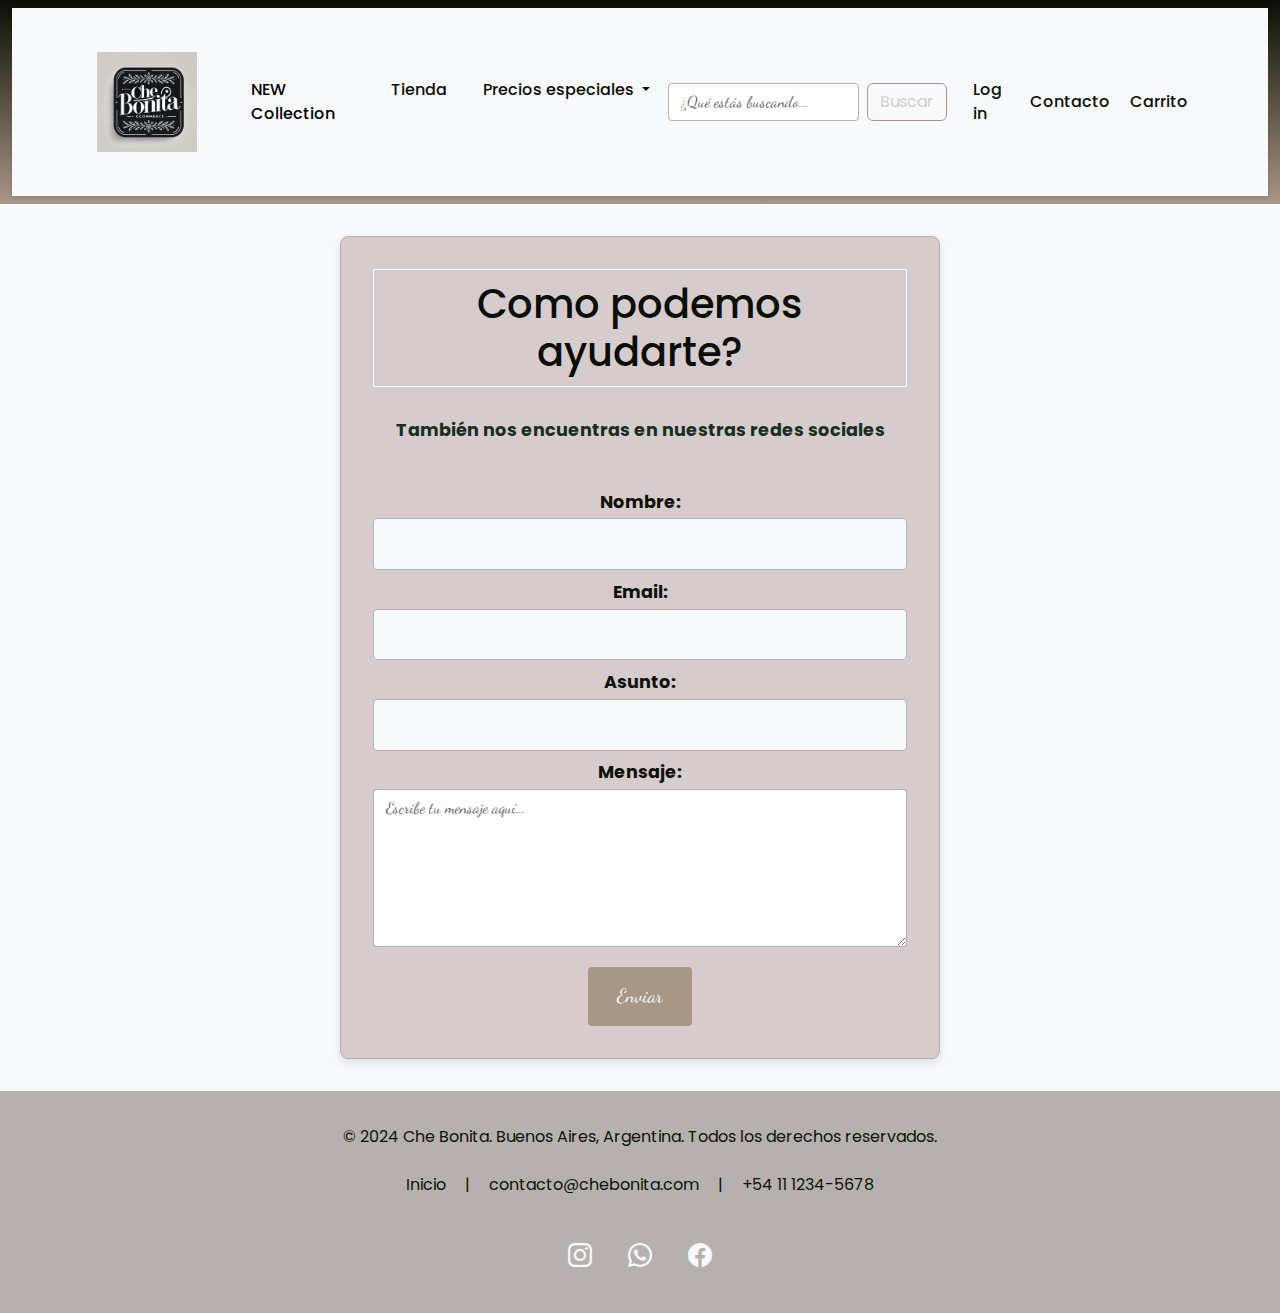
==== contacto.html @ 5b87a3a7 "Pre-entrega TalentoTech-E.S. Mc Nally" ====
<!DOCTYPE html>
<html lang="es">

<head>
  <meta charset="UTF-8">
  <meta name="viewport" content="width=device-width, initial-scale=1.0">

  <!-- Favicon -->
  <link rel="shortcut icon" href="./img/favicon.ico" type="image/x-icon">

  <!-- Fuentes Googleapis.com -->
  <link
    href="https://fonts.googleapis.com/css2?family=Dancing+Script:wght@400;700&family=Poppins:wght@400;700&display=swap"
    rel="stylesheet">
  <link
    href="https://fonts.googleapis.com/css2?family=Playfair+Display:wght@400;700&family=Lora:wght@400;600&display=swap"
    rel="stylesheet">

  <!-- bootstrap -->
  <link href="https://cdn.jsdelivr.net/npm/bootstrap@5.3.3/dist/css/bootstrap.min.css" rel="stylesheet"
    integrity="sha384-QWTKZyjpPEjISv5WaRU9OFeRpok6YctnYmDr5pNlyT2bRjXh0JMhjY6hW+ALEwIH" crossorigin="anonymous">
  <!-- Boostrap icon -->
  <link rel="stylesheet" href="https://cdn.jsdelivr.net/npm/bootstrap-icons@1.5.0/font/bootstrap-icons.css">
  <!--Estilos -->
  <link rel="stylesheet" href="./styles/styles.css">  
  <link rel="stylesheet" href="./styles/Formspree.css">

  <title>CheBonita-Contacto</title>
</head>
<body>
  <header class="bg-light container-fluid">
    <nav class="navbar navbar-expand-lg navbar-light bg-body-tertiary">
      <div class="container">
        <!-- Logo y Botón de Hamburguesa -->
        <a class="navbar-brand d-flex align-items-center" href="/">
          <img src="./img/logo.webp" alt="LOGO Che Bonita">
        </a>
        <button class="navbar-toggler" type="button" data-bs-toggle="collapse" data-bs-target="#navbarSupportedContent"
          aria-controls="navbarSupportedContent" aria-expanded="false" aria-label="Toggle navigation">
          <span class="navbar-toggler-icon"></span>
        </button>

        <!-- Menú colapsable y Barra de Búsqueda -->
        <div class="collapse navbar-collapse" id="navbarSupportedContent">
          <ul class="navbar-nav me-auto mb-2 mb-lg-0">
            <li class="nav-item">
              <a class="nav-link active" aria-current="page" href="#new">NEW Collection</a>
            </li>
            <li class="nav-item">
              <a class="nav-link" href="./tienda.html">Tienda</a>
            </li>
            <li class="nav-item dropdown">
              <a class="nav-link dropdown-toggle" href="#" role="button" data-bs-toggle="dropdown"
                aria-expanded="false">
                Precios especiales
              </a>
              <ul class="dropdown-menu">
                <li><a class="dropdown-item" href="./tienda.html#sale">Ediciones especiales</a></li>
                <li><a class="dropdown-item" href="./tienda.html#basicos">Nuestros Basicos</a></li>
                <li><a class="dropdown-item" href="./tienda.html#carteras">Carteras</a></li>
                <li><a class="dropdown-item" href="./tienda.html#vestidos">Vestidos</a></li>
                <li><a class="dropdown-item" href="./tienda.html#joyeria">Joyeria</a></li>
                <li><a class="dropdown-item" href="./tienda.html#zapatos">Zapatos</a></li>
                <li><a class="dropdown-item" href="./tienda.html#relojes">Relojes</a></li>
                <li>
                  <hr class="dropdown-divider">
                </li>
                <li><a class="dropdown-item" href="./tienda.html#gift-card">GIFT CARD</a></li>
              </ul>
            </li>
            
          </ul>

          <!-- Barra de Búsqueda-->
          <form class="d-flex flex-grow-1" role="search">
            <input class="form-control me-2 flex-grow-1" type="search" placeholder="¿Qué estás buscando..."
              aria-label="Buscar">
            <button class="btn btn-outline-success" type="submit">Buscar</button>
          </form>
        </div>

        <!-- LogIn, Ayuda y Carrito - Visible en pantallas grandes (lg y superiores) -->
        <div class="d-none d-lg-flex align-items-center ms-3">
          <a class="nav-link" href="./proximamente.html">Log in</a>
          <a class="nav-link" href="./contacto.html">Contacto</a>
          <a class="nav-link" href="./proximamente.html">Carrito</a>
        </div>

        <!-- Iconos para pantallas pequeñas (sm) -->
        <div class="d-flex d-lg-none ms-auto">
          <a class="nav-link" href="#" aria-label="Log In"><i class="bi bi-person"></i></a>
          <a class="nav-link" href="./contacto.html" aria-label="Contacto"><i class="bi bi-file-earmark-text"></i></a>
          <a class="nav-link" href="#" aria-label="Carrito"><i class="bi bi-bag"></i></a>
        </div>
      </div>
    </nav>
  </header>

  <main class="container">

<section class="Formspree">

  <h2 class=" border-light ">Como podemos ayudarte?</h2>
  <p><b> También nos encuentras en nuestras redes sociales</b></p>
  <!-- Botones de redes sociales -->
  
  <form action=https://formspree.io/f/xanyoegk method="POST">
    <label for="name">Nombre:</label>
    <input type="text" id="name" name="name" required>
  
    <label for="email">Email:</label>
    <input type="email" id="email" name="email" required>
  
    <label for="subject">Asunto:</label>
    <input type="text" id="subject" name="subject" required>
  
    <label for="message">Mensaje:</label>
    <textarea id="message" class= "form-control"name="message" rows="6" placeholder="Escribe tu mensaje aquí..."></textarea>
    </div>
  
    <button type="submit">Enviar</button>
   </form>
  </section>
</main>

<footer class="text-center container-fluid  py-4">
  <div class="container">
    <!-- Información de contacto y Home -->
    <p class="mb-1">&copy; 2024 Che Bonita. Buenos Aires, Argentina. Todos los derechos reservados.</p>
    <p>
      <a href="/" class="text-decoration-none">Inicio</a> |
      <a href="mailto:contacto@chebonita.com" class="text-decoration-none">contacto@chebonita.com</a> |
      <a href="tel:+541112345678" class="text-decoration-none">+54 11 1234-5678</a>
    </p>
    <!-- Redes sociales -->
    <div class="social-icons d-flex justify-content-center mt-2">
      <a href="https://www.instagram.com" target="_blank" class="btn-social mx-2">
        <i class="bi bi-instagram fs-4"></i>
      </a>
      <a href="https://www.whatsapp.com/" target="_blank" class="btn-social mx-2">
        <i class="bi bi-whatsapp fs-4"></i>
      </a>
      <a href="https://www.facebook.com" target="_blank" class="btn-social mx-2">
        <i class="bi bi-facebook fs-4"></i>
      </a>
    </div>
  </div>
</footer>


<!-- Bootstrap JS -->
<script src="https://cdn.jsdelivr.net/npm/bootstrap@5.3.3/dist/js/bootstrap.bundle.min.js"
  integrity="sha384-YvpcrYf0tY3lHB60NNkmXc5s9fDVZLESaAA55NDzOxhy9GkcIdslK1eN7N6jIeHz" crossorigin="anonymous"></script>
</body>

</html>
---- styles/styles.css ----
/* Definición de variables */
:root {
  /* Colores */
  --smoky-black: #0b0e05ff;
  --beaver: #a89686ff;
  --dark-green: #182f1fff;
  --smoky-black-2: #0f1106ff;
  --timberwolf: #d6ccceff;
  --silver: #b6b1aeff;
   --gutter: 15px;
  --white: #f8f9fa;
  --text-color: #333;
  --discount-color: #28a745;
  --review-star-color: #ffc107;
  --light-gold: #d4af37;
  /* Fuentes */
  --font-script: "Dancing Script", cursive;
  --font-sans-serif: "Poppins", sans-serif;
}

/* Estilo de reset global */
*,
*::before,
*::after {
  box-sizing: border-box;
}

* {
  margin: 0;
  padding: 0;
}

/* Estilos globales */
body {
  padding: 0;
  margin: 0 auto;
  background-color: var(--white);
  color: var(--smoky-black);
  font-family: var(--font-sans-serif);  
}

  ul, ol {
    list-style: none; 
    margin: 0;
    padding: 0; 
}


a {
  text-decoration: none;
  color: inherit;
  margin: var(--gutter);
}

button {
  border: none;
  background: none;
  cursor: pointer;
  text-align: center;
}

.bg-color-beaver{
  background-color: var(--silver);
  }

.border {
  border: 1px solid var(--timberwolf);
  border-radius: 4px;
}
.border-light {
  border: 1px solid var(--white)
}
.border-dashed{
border: 1px dashed var(--timberwolf); 
}

.separator {
  border: none;
  height: 1px;
  background-color: rgba(0, 0, 0, 0.3); 
  margin: 20px 0; 
}

/*----------------------------------------------------------------*/
/* Encabezado con uso de gradiente */
header {
  background: linear-gradient(180deg, var(--smoky-black), var(--beaver));
  padding: 0.5em;
}

/* Pie de página */
footer {
  background-color: var(--silver);
  color: var(--smoky-black-2);
  padding: 20px;
  text-align:center;
}

/* Texto para encabezados */
h1,
h2,
h3 {
  color: var(--beaver);
  padding: 10px;
}
p {
  padding: 10px;
}
/*-----------------------------------------------------*/
/*Ancla a Top de la pagina*/
/* Estilo para el botón de subir */
.btn-subir {
  position: fixed; 
  bottom: 20px;    
  right: 20px;     
  background-color: var(--dark-green); 
  color: var(--white);    
  padding: 10px 20px; 
  font-size: 16px;
  border-radius: 50%;  
  text-decoration: none; 
  box-shadow: 0 4px 8px rgba(0, 0, 0, 0.2);
}

.btn-subir:hover {
  background-color: var(--review-star-color); 
  color:var(--dark-green);
}
/*----------------------------------------------------------------------*/
/* Botón personalizado */
.btn-custom {
  font-family: var(--font-script);
  background-color: var(--beaver);
  border: none;
  font-size: 2em;
  margin: var(--gutter);
  text-align: center;
  padding: 10px 20px; 
  color: var(--white);       
  cursor: pointer;
  transition: padding 0.3s ease, font-size 0.3s ease;
}


/* Propiedades adicionales para el botón */
.btn-custom:hover {
  background-color: var(--beaver);
}
.btn-custom-Light {
  font-family: var(--font-script);
  background-color: var(--white);
  color:var(--beaver);
  border: none;
  font-size: 2em;
  margin: var(--gutter);
}

/* Propiedades adicionales para el botón */
.btn-custom-Light:hover {
  background-color: var(--beaver);
  color:var(--white);
}
/* Responsividad del botón */
@media (max-width: 768px) {
  .btn-custom, .btn-custom-Light{
    font-size: 1.5em;   
    padding: 8px 16px; 
  }
}

@media (max-width: 480px) {
  .btn-custom , .btn-custom-Light{
    font-size: 1.2em;   
    padding: 6px 12px;  
  }
}
/*-------------------------------------------------------------------------*/
/* Estilos de Navbar */
.navbar {
  background-color: var(--beaver);
  padding: 1.5em;
  font-family: var(--font-sans-serif);
  box-shadow: 0 2px 4px rgba(0, 0, 0, 0.1);
}

.navbar .nav-link {
  color: var(--smoky-black);
  font-weight: 500;
  margin: 0 10px;
  transition: color 0.3s ease;
}

.navbar .nav-link:hover {
  color: var(--beaver);
  text-decoration: none;
}

.navbar-brand img {  
 width: 100px;
  height: auto;
  margin-right: 1em;
}

.navbar .dropdown-menu {
  background-color:  hsla(220, 90%, 15%, 0.5);;
  border: none;
  box-shadow: 0 4px 8px rgba(0, 0, 0, 0.15);
}

.dropdown-menu .dropdown-item {
  color: var(--timberwolf);
  padding: 10px 20px;
  transition: background-color 0.3s ease;
}

.dropdown-menu .dropdown-item:hover {
  background-color: var(--silver);
  color: var(--white);
}

.nav-link {
  margin: var(--gutter);
}

/* Botón de búsqueda */
.form-control {
  border-radius: 0.25rem;
  border: 1px solid var(--silver);
  font-family: var(--font-script);
}

/* Botón de éxito */
.btn-outline-success {
  color: var(--timberwolf);
  border-color: var(--beaver);
  transition: background-color 0.3s ease, color 0.3s ease;
}

.btn-outline-success:hover {
  background-color: var(--beaver);
  color: var(--white);
  border-color: var(--beaver);
}

/* Estilos para el hero */
.hero {
  position: relative;
  width: 100%;
  height: 100vh;
  min-height: 100vh;
  padding-top: 2em;
  background-image: url("../img/mujer-nieve.webp");
  background-size: cover;
  background-position: center; /* Centrar la imagen */
  display: flex;
  flex-direction: column;
  justify-content: space-between;
  align-items: center;
  text-align: center;
  overflow: hidden;
}

.hero-logo {
  max-width: 150px;
  margin-bottom: 0.5em;
}

.hero-title {
  font-size: 3.5em;
  line-height: 1.1;
  color: var(--light-gold); 
  font-family: 'Playfair Display', serif;
  text-shadow: 3px 3px 8px rgba(0, 0, 0, 0.2); /* Sombra suave */
  transition: transform 0.3s ease; /* Efecto de escala */
  background-color: var(--white);
  display:inline;
}

.hero-subtitle {
  font-size: 1.7em;
  color: var(--dark-green);
  font-family: 'Lora', serif;
  margin-top: 0.3em;
  line-height: 1.4;
  text-shadow: 2px 2px 6px rgba(0, 0, 0, 0.2);
  opacity: 0.9;
}

.hero-title:hover, .hero-subtitle:hover {
  transform: scale(1.05); /* Efecto de crecimiento al pasar el ratón */
}
/* Collection 2025*/

.collection-2025{
display:flex;
align-items: center;
justify-content: center;
flex-direction: column;
margin:2em auto;
}


/* Sección Features */
.features {
  display: flex;
  flex-direction: column; 
  align-items: center; 
  justify-content: center;
  margin:1em auto;
}

.feature-item {
  max-width: 370px; 
  margin: 5px 0;
  padding:var(--gutter);  
  background-color: var(--timberwolf);
  text-align: center; 
}

.feature-item p{
  color: var(--dark-green);
}
.gift {  
  width: 100%;
  height: 100%;
  background-image: url("../img/gift.jpeg");
  background-size: cover;
  background-position: center; /* Centrar la imagen */
  background-repeat: no-repeat;   
}

/* Pantallas medianas y grandes */
@media (min-width: 768px) {
  .features {
    flex-direction: row; 
    flex-wrap: wrap;
    justify-content: space-around;
    align-items: center; 
        
  }
    .feature-item {
  width: 250px; 
  height: 100%;
 }
}
/*----------------------------------------------------------------*/
/*Banner sale */

.banner-section {
  position: relative;
  width: 100%;   
  overflow: hidden; 
}

.banner-overlay {
  position: absolute;
  top: 0;
  left: 0; 
  height: 100%;
  background-color: rgba(0, 0, 0, 0.5);
  z-index:0;
}

.banner-figure {
  width: 100%;
  height:auto;
  margin: 0;
}

.banner {
  display: block;
  width: 100%;
  height: auto;
}

.banner-text {
  position: absolute;
  top: 50%;
  left: 50%;
  transform: translate(-50%, -50%); 
  color: var(--white);
  text-shadow: 2px 2px 4px rgba(0, 0, 0, 0.9);
  z-index: 1; 
  width: 100%; 
  padding: 0 15px;
  display:flex;
  align-items: center;
  justify-content: center;
  flex-direction: column;
}

.banner-text h3 {
  font-size: 2em;
  color: var(--white);
  margin-bottom: 10px;
}

.banner-text p {
  font-size: 1.2em;
  color: var(--white);
  margin-top: 10px;
}


/* Responsivo */
@media (max-width: 768px) {
  .banner-text h3 {
    font-size: 1.5em;
  }
  .banner-text p {
    font-size: 1em;
  }
}

@media (max-width: 480px) {
  .banner-text h3 {
    font-size: 1.2em;
  }
  .banner-text p {
    display: none; 
  }
}

/* Estilos responsivos */
@media (max-width: 576px) {
  .hero {
    justify-content: space-between;
    height: 70vh;
  }

  .hero-logo {
    order: 1; /* Logo al principio */
    margin: 1em; /* Espaciado adicional */
  }

  .container-hero-title {
    order: 2; /* Títulos al final */
    margin-top: auto; /* Empujar títulos hacia abajo */
  }
  
  .navbar-brand img {
    max-width: 100px;
  }
}
@media (max-width: 768px) {
  .hero-title {
    font-size: 2.5em;
  }
  .hero-subtitle {
    font-size: 1.3em;
  }
  .mobile-none {
    display: none; /* se oculta la seccion en pantallas pequenas*/
  }
}

@media (min-width: 768px) {
  .col-md-4 {
    flex: 1 1 calc(33.333% - 15px); /* Ocupa un tercio en pantallas medianas y grandes */
    max-width: calc(33.333% - 15px);
   
  }
}
@media (min-width: 992px) {
  .navbar-brand img {
    max-width: 250px;
  }
  .navbar .form-control {
    max-width: 500px;
  }
  .hero-logo {
    max-width: 150px;
  }
 
}

@media (max-width: 991px) {
  .navbar-brand img {
    max-width: 150px;
  }
}
/*---------------------------------------------------------------*/
/* Estilo para los íconos de redes sociales */
.social-icons {
  margin-top: 10px;
  display: flex;
  justify-content: center;
  gap: 20px; 
}

.btn-social {
  font-size: 1.5em;
  color: var(--white); 
  transition: color 0.3s ease, transform 0.3s ease;
}

.btn-social:hover {
  color: var(--dark-green); 
  transform: scale(1.1); 
}
/*--------------------------------------------------------------------*/
/* Estilos de la sección Gift Card */
.gift-card-section {
  display: grid;
  grid-template-columns: 1fr 1fr; /* Dos columnas iguales */
  gap: 20px; 
  padding: 20px;
  align-items: center; 
  justify-items: center;
}

.gift-card-text {
  display: flex;
  flex-direction: column;
  justify-content: center;
  padding: 20px;
  text-align: center;
}

.gift-card-images {
  display: flex;
  flex-direction: column;
  gap: 2em;
  align-items: center; /* Centra verticalmente */
  justify-items: center;
}

.gift-card-images img {
  width: 60%;
  border-radius: 8px;
  object-fit: cover;
}

/* Estilos del botón de comprar */
.btn-comprar {
  display: inline-block;
  margin-top: 20px;
  padding: 10px 20px;
  background-color:var(--light-gold); 
  color:var(--white);
  text-align: center;
  font-weight: bold;
  border-radius: 5px;
  text-decoration: none;
  transition: background-color 0.3s ease;
}

.btn-comprar:hover {
  background-color:var(--beaver); 
}
/* Oculta los elementos por defecto, todos los p salvo el primero. */
.gift-card-text p:not(:first-of-type)
 {
  display: none;
}
/*Responsive*/
/* Muestra todos los elementos en pantallas más grandes */
@media (min-width: 768px) {
  
  .gift-card-text p
   {
    display: block;
  }
}


/*Para pantallas hasta 768px*/
@media (max-width: 768px) {
  .gift-card-section {
    grid-template-columns: 1fr; 
  }

}
---- styles/Formspree.css ----
/* Estilo de formulario para Formspree */
.Formspree {
  display: flex;
  flex-direction: column;
  align-items: center;
  text-align: center;
  padding: 2em;
  background-color: var(--timberwolf);
  border: 1px solid var(--silver);
  border-radius: 8px;
  box-shadow: 0 4px 8px rgba(0, 0, 0, 0.1);
  max-width: 600px;
  margin: 2em auto;
}

.Formspree h2 {
  color: var(--smoky-black);  
  font-size: 2.5em;
  margin-bottom: 0.5em;
}

.Formspree p {
  color: var(--dark-green);
  font-size: 1.1em;
  margin-bottom: 1.5em;
}

.Formspree form {
  width: 100%;
}

.Formspree label {
  color: var(--smoky-black-2);
  font-weight: bold;
  display: block;
  margin: 0.5em 0 0.2em;
  font-size: 1.1em;
}

.Formspree input[type="text"],
.Formspree input[type="email"] {
  width: 100%;
  padding: 0.8em;
  font-size: 1em;
  color: var(--smoky-black);
  background-color: var(--white);
  border: 1px solid var(--silver);
  border-radius: 4px;
  transition: border-color 0.3s ease;
}

.Formspree input[type="text"]:focus,
.Formspree input[type="email"]:focus {
  border-color: var(--beaver);
  outline: none;
}

.Formspree button[type="submit"] {
  background-color: var(--beaver);
  color: var(--white);
  font-size: 1.2em;
  font-family: var(--font-script);
  padding: 0.8em 1.5em;
  border: none;
  border-radius: 4px;
  margin-top: 1em;
  cursor: pointer;
  transition: background-color 0.3s ease;
}

.Formspree button[type="submit"]:hover {
  background-color: var(--smoky-black);
  color: var(--white);
}

/* Responsivo */
@media (max-width: 768px) {
  .Formspree h2 {
    font-size: 2em;
  }
  .Formspree p {
    font-size: 1em;
  }
}

@media (max-width: 576px) {
  .Formspree {
    padding: 1em;
  }
  .Formspree button[type="submit"] {
    font-size: 1em;
    padding: 0.6em 1.2em;
  }
}
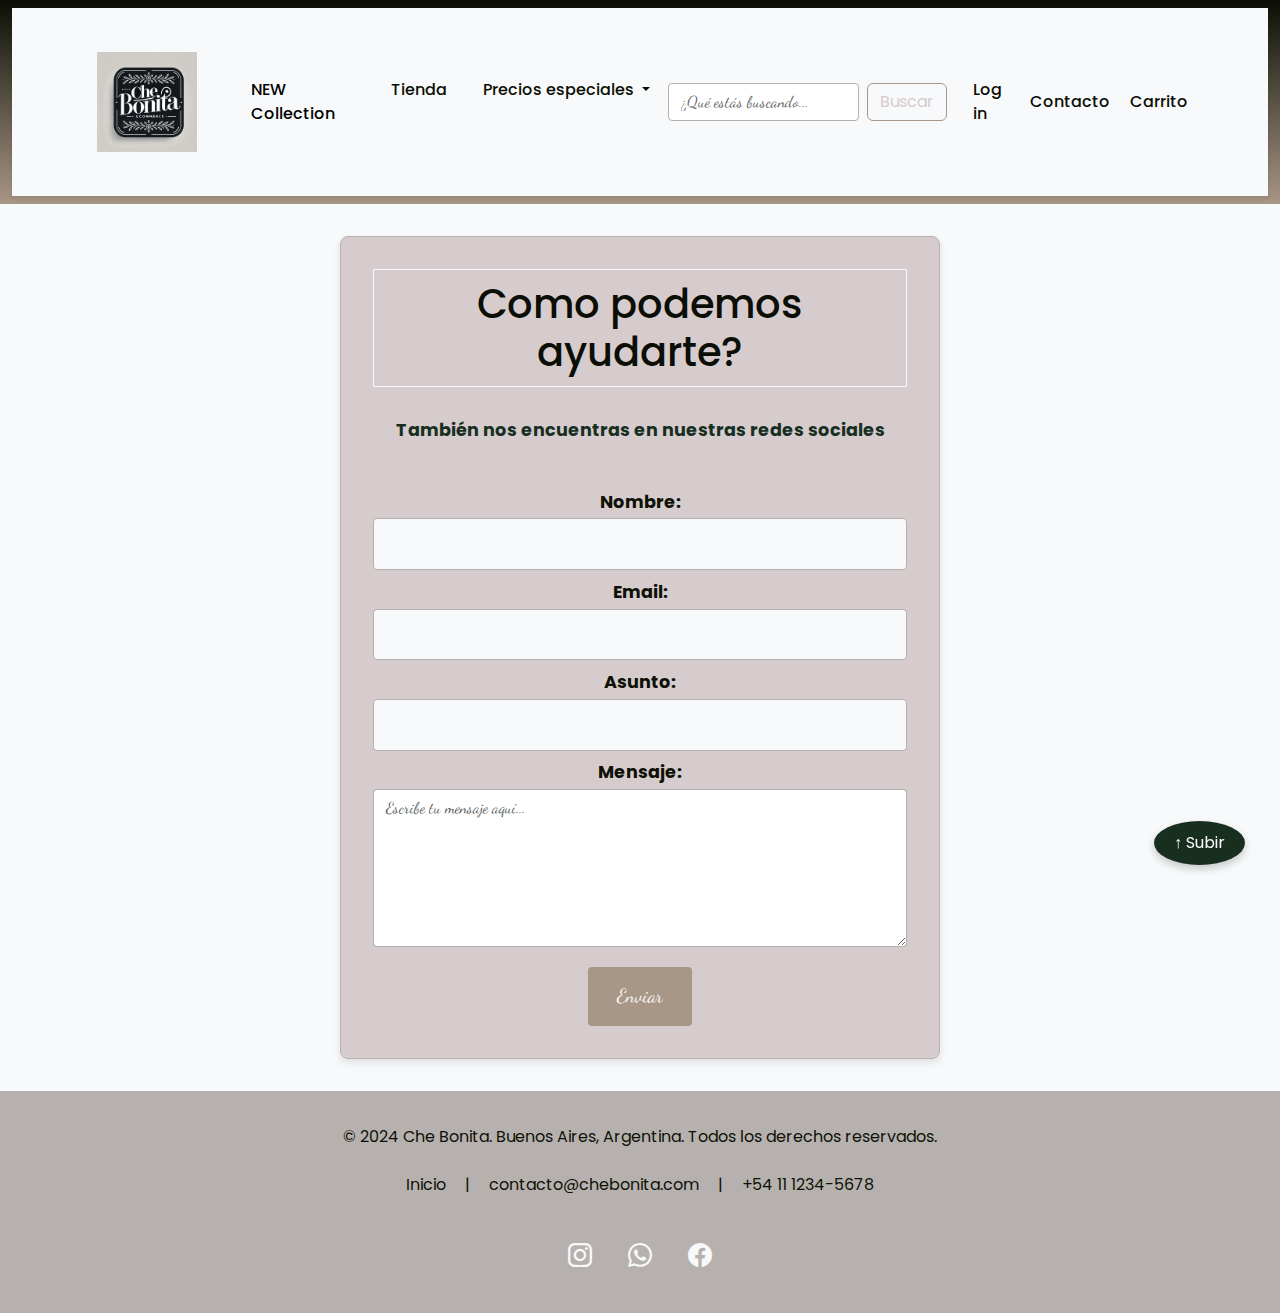
==== commit 53af7727: "Implementacion de js,productsDetails con Thumbnails,consumo Api conjunta local y DummyJson,GiftCard," ====
--- a/contacto.html
+++ b/contacto.html
@@ -28,76 +28,12 @@
   <title>CheBonita-Contacto</title>
 </head>
 <body>
-  <header class="bg-light container-fluid">
-    <nav class="navbar navbar-expand-lg navbar-light bg-body-tertiary">
-      <div class="container">
-        <!-- Logo y Botón de Hamburguesa -->
-        <a class="navbar-brand d-flex align-items-center" href="/">
-          <img src="./img/logo.webp" alt="LOGO Che Bonita">
-        </a>
-        <button class="navbar-toggler" type="button" data-bs-toggle="collapse" data-bs-target="#navbarSupportedContent"
-          aria-controls="navbarSupportedContent" aria-expanded="false" aria-label="Toggle navigation">
-          <span class="navbar-toggler-icon"></span>
-        </button>
-
-        <!-- Menú colapsable y Barra de Búsqueda -->
-        <div class="collapse navbar-collapse" id="navbarSupportedContent">
-          <ul class="navbar-nav me-auto mb-2 mb-lg-0">
-            <li class="nav-item">
-              <a class="nav-link active" aria-current="page" href="#new">NEW Collection</a>
-            </li>
-            <li class="nav-item">
-              <a class="nav-link" href="./tienda.html">Tienda</a>
-            </li>
-            <li class="nav-item dropdown">
-              <a class="nav-link dropdown-toggle" href="#" role="button" data-bs-toggle="dropdown"
-                aria-expanded="false">
-                Precios especiales
-              </a>
-              <ul class="dropdown-menu">
-                <li><a class="dropdown-item" href="./tienda.html#sale">Ediciones especiales</a></li>
-                <li><a class="dropdown-item" href="./tienda.html#basicos">Nuestros Basicos</a></li>
-                <li><a class="dropdown-item" href="./tienda.html#carteras">Carteras</a></li>
-                <li><a class="dropdown-item" href="./tienda.html#vestidos">Vestidos</a></li>
-                <li><a class="dropdown-item" href="./tienda.html#joyeria">Joyeria</a></li>
-                <li><a class="dropdown-item" href="./tienda.html#zapatos">Zapatos</a></li>
-                <li><a class="dropdown-item" href="./tienda.html#relojes">Relojes</a></li>
-                <li>
-                  <hr class="dropdown-divider">
-                </li>
-                <li><a class="dropdown-item" href="./tienda.html#gift-card">GIFT CARD</a></li>
-              </ul>
-            </li>
-            
-          </ul>
-
-          <!-- Barra de Búsqueda-->
-          <form class="d-flex flex-grow-1" role="search">
-            <input class="form-control me-2 flex-grow-1" type="search" placeholder="¿Qué estás buscando..."
-              aria-label="Buscar">
-            <button class="btn btn-outline-success" type="submit">Buscar</button>
-          </form>
-        </div>
-
-        <!-- LogIn, Ayuda y Carrito - Visible en pantallas grandes (lg y superiores) -->
-        <div class="d-none d-lg-flex align-items-center ms-3">
-          <a class="nav-link" href="./proximamente.html">Log in</a>
-          <a class="nav-link" href="./contacto.html">Contacto</a>
-          <a class="nav-link" href="./proximamente.html">Carrito</a>
-        </div>
-
-        <!-- Iconos para pantallas pequeñas (sm) -->
-        <div class="d-flex d-lg-none ms-auto">
-          <a class="nav-link" href="#" aria-label="Log In"><i class="bi bi-person"></i></a>
-          <a class="nav-link" href="./contacto.html" aria-label="Contacto"><i class="bi bi-file-earmark-text"></i></a>
-          <a class="nav-link" href="#" aria-label="Carrito"><i class="bi bi-bag"></i></a>
-        </div>
-      </div>
-    </nav>
-  </header>
+  <!-- Header se carga aquí -->
+  <div id="header-placeholder"></div>
 
   <main class="container">
-
+<!-- El ancla "top" al principio de la página -->
+<div id="top"></div>
 <section class="Formspree">
 
   <h2 class=" border-light ">Como podemos ayudarte?</h2>
@@ -121,36 +57,24 @@
     <button type="submit">Enviar</button>
    </form>
   </section>
+  <!-- Botón para ir hacia arriba -->
+  <a href="#top" class="btn-subir" id="btnSubir">
+    ↑ Subir
+  </a>
 </main>
 
-<footer class="text-center container-fluid  py-4">
-  <div class="container">
-    <!-- Información de contacto y Home -->
-    <p class="mb-1">&copy; 2024 Che Bonita. Buenos Aires, Argentina. Todos los derechos reservados.</p>
-    <p>
-      <a href="/" class="text-decoration-none">Inicio</a> |
-      <a href="mailto:contacto@chebonita.com" class="text-decoration-none">contacto@chebonita.com</a> |
-      <a href="tel:+541112345678" class="text-decoration-none">+54 11 1234-5678</a>
-    </p>
-    <!-- Redes sociales -->
-    <div class="social-icons d-flex justify-content-center mt-2">
-      <a href="https://www.instagram.com" target="_blank" class="btn-social mx-2">
-        <i class="bi bi-instagram fs-4"></i>
-      </a>
-      <a href="https://www.whatsapp.com/" target="_blank" class="btn-social mx-2">
-        <i class="bi bi-whatsapp fs-4"></i>
-      </a>
-      <a href="https://www.facebook.com" target="_blank" class="btn-social mx-2">
-        <i class="bi bi-facebook fs-4"></i>
-      </a>
-    </div>
-  </div>
-</footer>
-
+<!-- Footer -->
+<div id="footer-placeholder"></div> <!-- Footer se carga aquí -->
 
 <!-- Bootstrap JS -->
 <script src="https://cdn.jsdelivr.net/npm/bootstrap@5.3.3/dist/js/bootstrap.bundle.min.js"
   integrity="sha384-YvpcrYf0tY3lHB60NNkmXc5s9fDVZLESaAA55NDzOxhy9GkcIdslK1eN7N6jIeHz" crossorigin="anonymous"></script>
+ 
+  <script src="./js/loadHeaderFooter.js"></script>
+<script src="./js/fetchProducts.js"></script>
+<script src="./js/search.js"></script>
+
+  <script src="./js/cart.js" defer></script>
 </body>
 
 </html>
--- a/styles/styles.css
+++ b/styles/styles.css
@@ -532,7 +532,7 @@
 }
 
 /* Estilos del botón de comprar */
-.btn-comprar {
+.btn-comprar,.seguir-comprando {
   display: inline-block;
   margin-top: 20px;
   padding: 10px 20px;
@@ -545,7 +545,7 @@
   transition: background-color 0.3s ease;
 }
 
-.btn-comprar:hover {
+.btn-comprar:hover, .seguir-comprando:hover {
   background-color:var(--beaver); 
 }
 /* Oculta los elementos por defecto, todos los p salvo el primero. */
@@ -570,4 +570,116 @@
     grid-template-columns: 1fr; 
   }
 
-}+}
+
+/*------------------Carrito--------------------------------------------------*/
+/* Estilos para el cart-count */
+.cartCount {
+  font-size: 0.6rem;
+  background-color: red;
+  color: white;
+  border-radius: 50%;
+  padding: 0.2rem 0.3rem;
+  position: absolute;
+  top: 0;
+  right: 0;
+  transform: translate(50%, -50%);
+}
+.bi-bag {
+  margin-right: 8px;
+}
+.nav-link {
+  position: relative;
+}
+.cart-list img {
+  border-radius: 5px;
+}
+
+.table .btn-outline-secondary {
+  padding: 0 5px;
+}
+
+.table .btn-danger {
+  color: white;
+}
+.hidden {
+  display: none;
+}
+/******Checkout*******/
+#checkout-form-container {
+  margin: 20px auto;
+  padding: 20px;
+  border: 1px solid #ccc;
+  border-radius: 8px;
+  background-color: #f9f9f9;
+  max-width: 400px;
+}
+
+#checkout-form label {
+  display: block;
+  margin: 10px 0 5px;
+}
+
+#checkout-form input,
+#checkout-form select {
+  width: 100%;
+  padding: 10px;
+  margin-bottom: 15px;
+  border: 1px solid #ccc;
+  border-radius: 4px;
+}
+
+#checkout-form button {
+  background-color: #28a745;
+  color: white;
+  padding: 10px 15px;
+  border: none;
+  border-radius: 4px;
+  cursor: pointer;
+}
+
+#checkout-form button:hover {
+  background-color: #218838;
+}
+
+#success-message {
+  text-align: center;
+  margin: 20px auto;
+  padding: 20px;
+  border: 1px solid #28a745;
+  border-radius: 8px;
+  background-color: #d4edda;
+  color: #155724;
+  max-width: 400px;
+}
+
+#cart-summary {
+  margin-top: 15px;
+}
+
+.carrito-btn {
+    min-width: 150px; 
+    height: 50px;     
+    font-size: 16px;  
+  }
+.centered-container {
+    display: flex;
+    flex-direction: column;
+    justify-content: center;
+    align-items: center;
+    gap: 1rem; /* Espacio entre filas */
+    margin: auto; /* Centra horizontalmente en la página */
+    max-width: 400px; /* Ancho máximo del contenedor */
+    padding: 1rem; /* Opcional: Añade un poco de espacio interno */
+  }
+
+  .button-row {
+    display: flex;
+    justify-content: space-between;
+    width: 100%;
+  }
+
+  .carrito-btn {
+    flex: 1; /* Hace que los botones tengan un tamaño uniforme */
+    margin: 0 5px; /* Espacio entre botones */
+  }